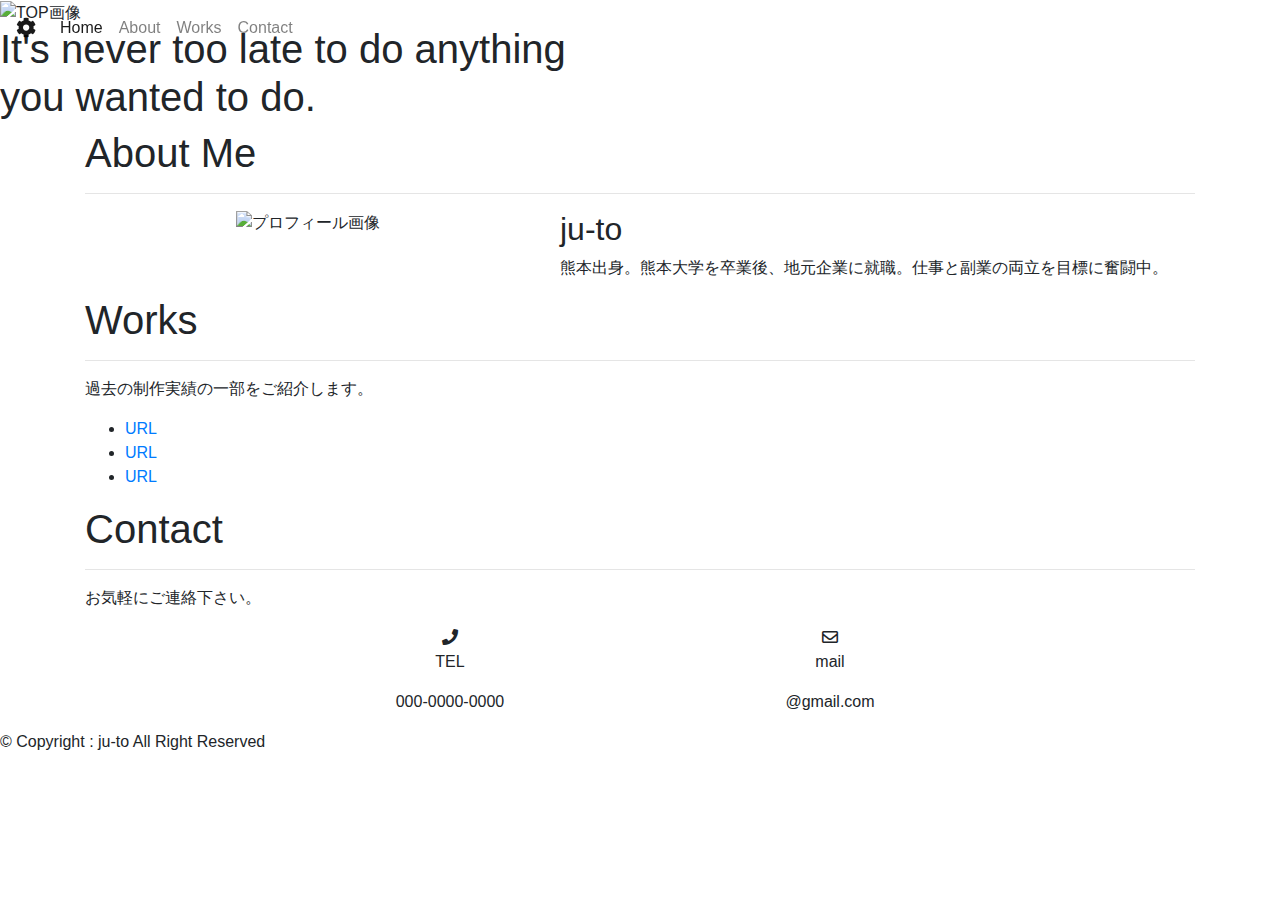
==== index.html @ 8685ee30 "Create index.html" ====
<!doctype html>
<html lang="ja">
  <head>
    <!-- Required meta tags -->
    <meta charset="utf-8">
    <meta name="viewport" content="width=device-width, initial-scale=1, shrink-to-fit=no">

    <!-- Bootstrap CSS -->
    <link rel="stylesheet" href="https://stackpath.bootstrapcdn.com/bootstrap/4.3.1/css/bootstrap.min.css" integrity="sha384-ggOyR0iXCbMQv3Xipma34MD+dH/1fQ784/j6cY/iJTQUOhcWr7x9JvoRxT2MZw1T" crossorigin="anonymous">
    <link rel="stylesheet" href="https://use.fontawesome.com/releases/v5.6.3/css/all.css">

    <link rel="stylesheet" href="style.css">
    
    <title>My portfolio</title>
  </head>
  <body>
    <!-- header -->
    <header>
      <div class="fixed-top ">
        <nav class="navbar navbar-expand-md navbar-light">
          <a class="navbar-brand" href="#"><i class="fas fa-cog fa-pulse "></i></a>
          <button class="navbar-toggler" type="button" data-toggle="collapse" data-target="#navbarNav" aria-controls="navbarNav" aria-expanded="false" aria-label="Toggle navigation">
            <span class="navbar-toggler-icon"></span>
          </button>
          <div class="collapse navbar-collapse" id="navbarNav">
            <div class="navigation">
              <ul class="navbar-nav">
                <li class="nav-item active">
                  <a class="nav-link" href="#">Home <span class="sr-only">(current)</span></a>
                </li>
                <li class="nav-item">
                  <a class="nav-link" href="#about">About</a>
                </li>
                <li class="nav-item">
                  <a class="nav-link" href="#works">Works</a>
                </li>
                <li class="nav-item">
                  <a class="nav-link" href="#contact">Contact</a>
                </li>
              </ul>
            </div>
          </div>
        </nav>
      </div>
    </header>

    <!-- top-area -->
    <div class="top-area">
      <div class="top-bg">
        <img src="img/img.jpg" alt="TOP画像">
        <div class="top-text">
          <h1>It's never too late to do anything <br>you wanted to do.</h1>
        </div>
      </div>
    </div>  
 
    <!-- About-area -->
    <div class="about-area"  id="about">
      <div class="container">
        <h1>About Me</h1>
        <hr class="under_border">
        <div class="row justify-content-center">
          <div class="col-sm-5 text-center">
            <div class="my_photo">
              <img src="img/robo.png" alt="プロフィール画像">
            </div>
          </div>
            <div class="col-sm-7">
              <h2>ju-to</h2>
              <p>熊本出身。熊本大学を卒業後、地元企業に就職。仕事と副業の両立を目標に奮闘中。</p>
            </div>
        </div>
      </div>
    </div>

    <!-- Works -->
    <div class="works-area" id="works">
      <div class="container">
        <h1>Works</h1>
        <hr class="under_border">
        <p class="text">過去の制作実績の一部をご紹介します。</p>
        <ul>
          <li><a href="#">URL</a></li>
          <li><a href="#">URL</a></li>
          <li><a href="#">URL</a></li>
        </ul>
      </div>
    </div>

    <!-- Contact -->
    <div class="contact-area" id="contact">
      <div class="container">
        <h1>Contact</h1>
        <hr class="under_border">
        <p class="text">お気軽にご連絡下さい。</p>
        <div class="row justify-content-center">
          <div class="col-sm-4 text-center">
            <i class="fas fa-phone"></i>
            <p class="caption">TEL</p>
            <p>000-0000-0000</p>
          </div>
          <div class="col-sm-4 text-center">
            <i class="far fa-envelope"></i>
            <p class="caption">mail</p>
            <p>@gmail.com</p>
          </div>
        </div>
      </div>
    </div>

    <!-- footer -->
    <footer>
      &copy; Copyright : ju-to All Right Reserved
    </footer>
    

    <!-- Optional JavaScript -->
    <!-- jQuery first, then Popper.js, then Bootstrap JS -->
    <script src="https://code.jquery.com/jquery-3.3.1.slim.min.js" integrity="sha384-q8i/X+965DzO0rT7abK41JStQIAqVgRVzpbzo5smXKp4YfRvH+8abtTE1Pi6jizo" crossorigin="anonymous"></script>
    <script src="https://cdnjs.cloudflare.com/ajax/libs/popper.js/1.14.7/umd/popper.min.js" integrity="sha384-UO2eT0CpHqdSJQ6hJty5KVphtPhzWj9WO1clHTMGa3JDZwrnQq4sF86dIHNDz0W1" crossorigin="anonymous"></script>
    <script src="https://stackpath.bootstrapcdn.com/bootstrap/4.3.1/js/bootstrap.min.js" integrity="sha384-JjSmVgyd0p3pXB1rRibZUAYoIIy6OrQ6VrjIEaFf/nJGzIxFDsf4x0xIM+B07jRM" crossorigin="anonymous"></script>
  </body>
</html>
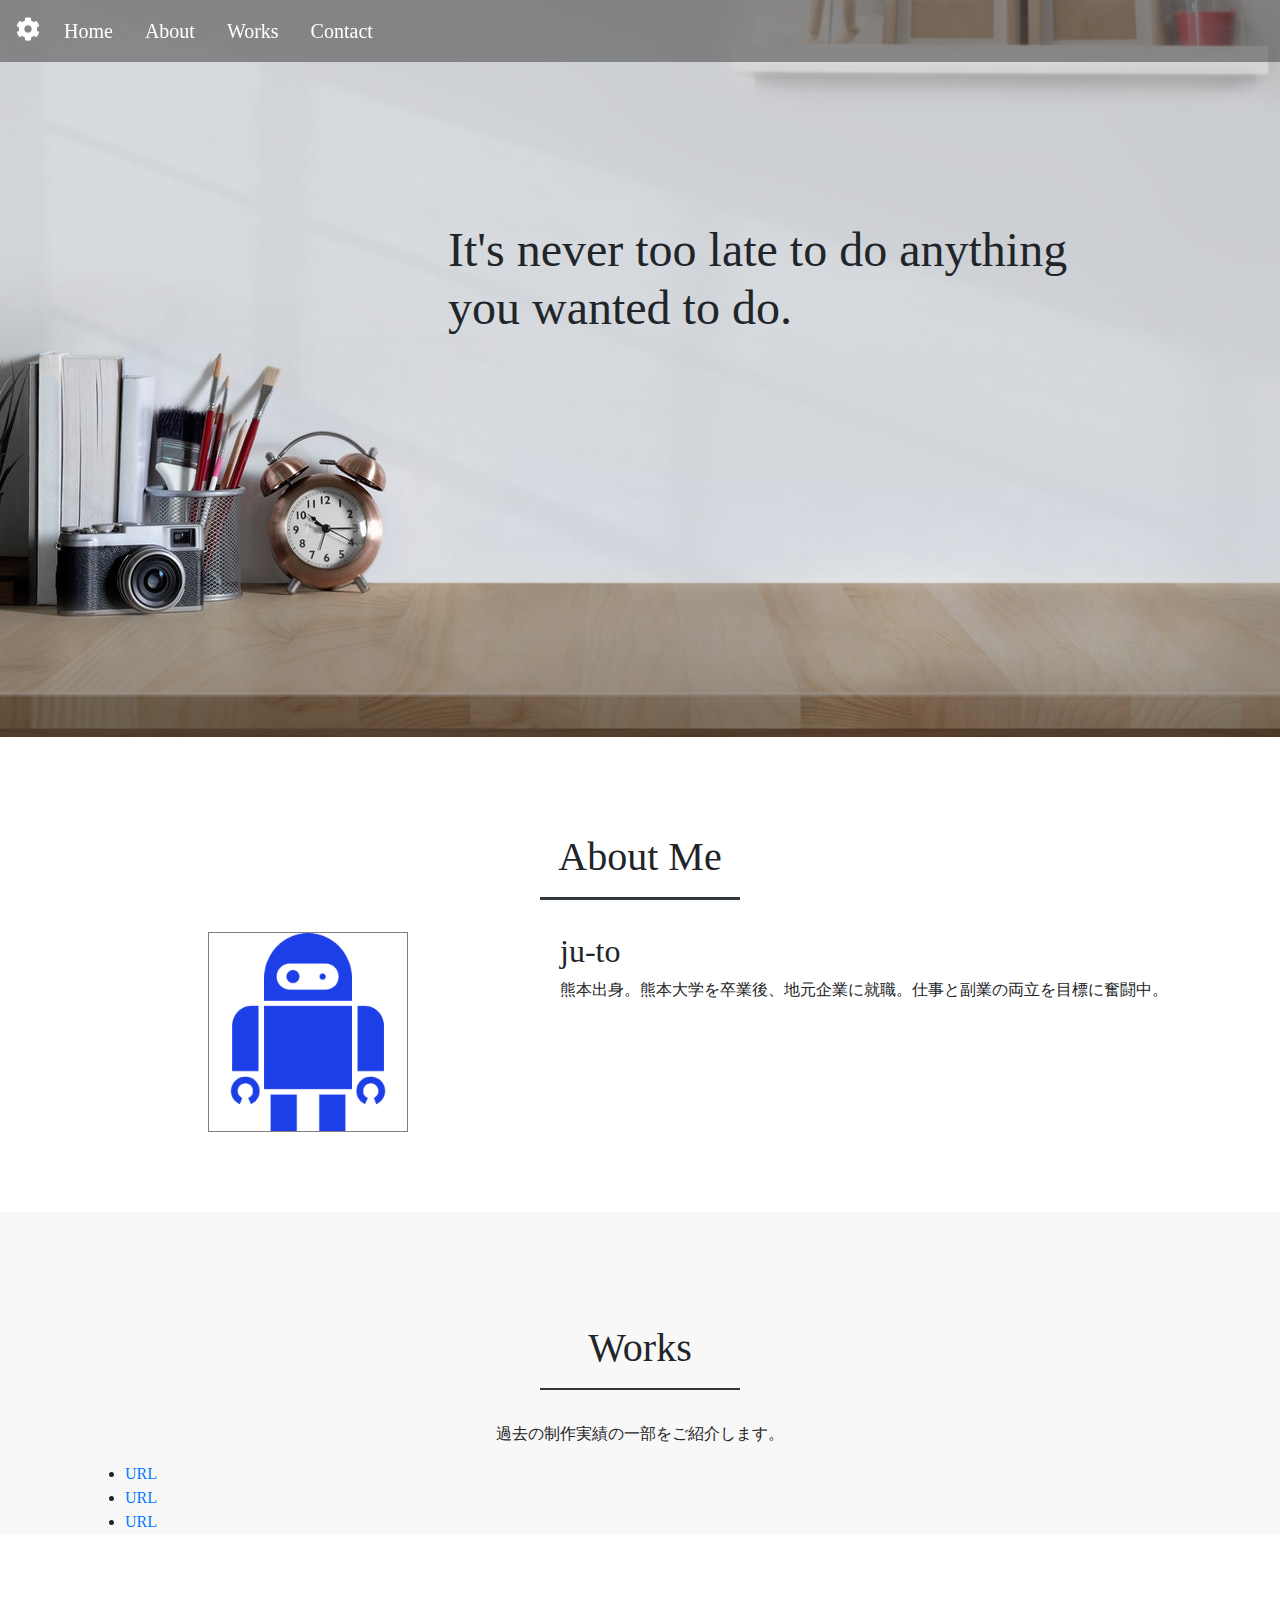
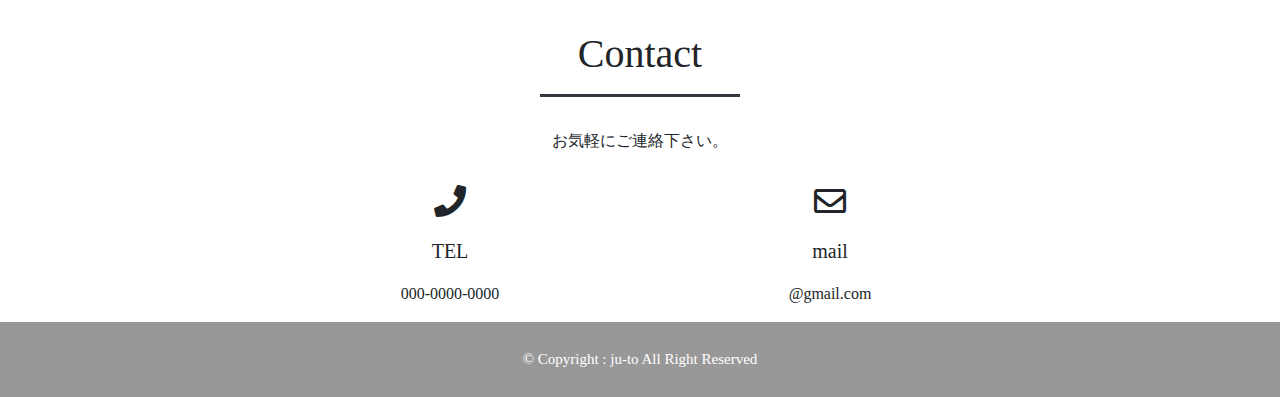
==== commit 17fcc59f: "Add files via upload" ====
--- a/index.html
+++ b/index.html
@@ -120,4 +120,4 @@
     <script src="https://cdnjs.cloudflare.com/ajax/libs/popper.js/1.14.7/umd/popper.min.js" integrity="sha384-UO2eT0CpHqdSJQ6hJty5KVphtPhzWj9WO1clHTMGa3JDZwrnQq4sF86dIHNDz0W1" crossorigin="anonymous"></script>
     <script src="https://stackpath.bootstrapcdn.com/bootstrap/4.3.1/js/bootstrap.min.js" integrity="sha384-JjSmVgyd0p3pXB1rRibZUAYoIIy6OrQ6VrjIEaFf/nJGzIxFDsf4x0xIM+B07jRM" crossorigin="anonymous"></script>
   </body>
-</html>
+</html>--- a/style.css
+++ b/style.css
@@ -0,0 +1,165 @@
+body {
+  padding: 0;
+  margin: 0 auto;
+  font-family: 'Times New Roman', Times, serif;
+}
+
+.navbar {
+  background-color: rgba(78, 77, 77, 0.575);
+}
+
+.top-bg img {
+  width: 100%;
+  height: auto;
+}
+
+.fa-cog {
+  color: white!important;
+  font-size: 1.5rem;
+}
+
+.navbar-toggler {
+  border-color: white!important;
+}
+/* .navigation {
+  text-align: right;
+} */
+
+.nav-link {
+  color: white!important;
+}
+
+.nav-link:hover {
+  color: #1eaaba!important;
+}
+
+.nav-item {
+  padding-right: 1rem;
+  font-size: 14px;
+}
+
+.top-bg {
+  position: relative;
+}
+
+.top-text {
+  position: absolute;
+  top: 30%;
+  left: 35%;
+}
+
+.top-text h1 {
+  font-family: cursive;
+  font-size: 1.5rem;
+}
+
+.my_photo img {
+  width: 50%;
+  height: 50%;
+  border: 1px solid gray ;
+}
+
+.container h1 {
+  margin-top: 6rem;
+  text-align: center;
+  margin-bottom: 0.5rem;
+}
+
+.under_border {
+  width: 200px;
+  background-color: #343a40;
+  height: 1.5px;
+  margin-bottom: 2rem;
+}
+
+.about-area {
+  margin-bottom: 5rem;
+}
+.works-area {
+  background-color: rgba(243, 241, 241, 0.5);
+  padding-top: 1rem;
+}
+
+.text{
+  text-align: center;
+}
+
+.fa-phone, .fa-envelope {
+  font-size: 2rem;
+  margin-top: 1rem;
+}
+
+.caption {
+  margin-top: 1rem;
+  font-size: 20px;
+}
+
+footer {
+  background-color: rgba(78, 77, 77, 0.575);
+  color: white;
+  height: 75px;
+  font-size: 15px;
+  text-align: center;
+  line-height: 75px;
+  width: 100%;
+}
+
+/* // Extra small devices (portrait phones, less than 576px) */
+/* // No media query for `xs` since this is the default in Bootstrap */
+
+/* // Small devices (landscape phones, 576px and up) */
+@media (min-width: 576px) { 
+  .nav-item {
+    font-size: 14px;
+  }
+  .my_photo img {
+    width: 100%;
+    height: 100%;
+    border: 1px solid gray ;
+  }
+  .top-text {
+    position: absolute;
+    top: 30%;
+    left: 35%;
+  }
+  .top-text h1 {
+    font-size: 1.7rem;
+  }
+}
+
+/* // Medium devices (tablets, 768px and up) */
+@media (min-width: 768px) { 
+  .nav-item {
+    font-size: 20px;
+  }
+  .top-text {
+    position: absolute;
+    top: 30%;
+    left: 35%;
+  }
+  .top-text h1 {
+    font-size: 2.3rem;
+  }
+  .my_photo img {
+    width: 200px;
+    height: 200px;
+    border: 1px solid gray ;
+  }
+}
+
+/* // Large devices (desktops, 992px and up) */
+@media (min-width: 992px) { 
+  .top-text {
+    position: absolute;
+    top: 30%;
+    left: 35%;
+  }
+  .top-text h1 {
+    font-size: 3rem;
+  }
+}
+
+/* // Extra large devices (large desktops, 1200px and up) */
+@media (min-width: 1200px) { 
+
+}